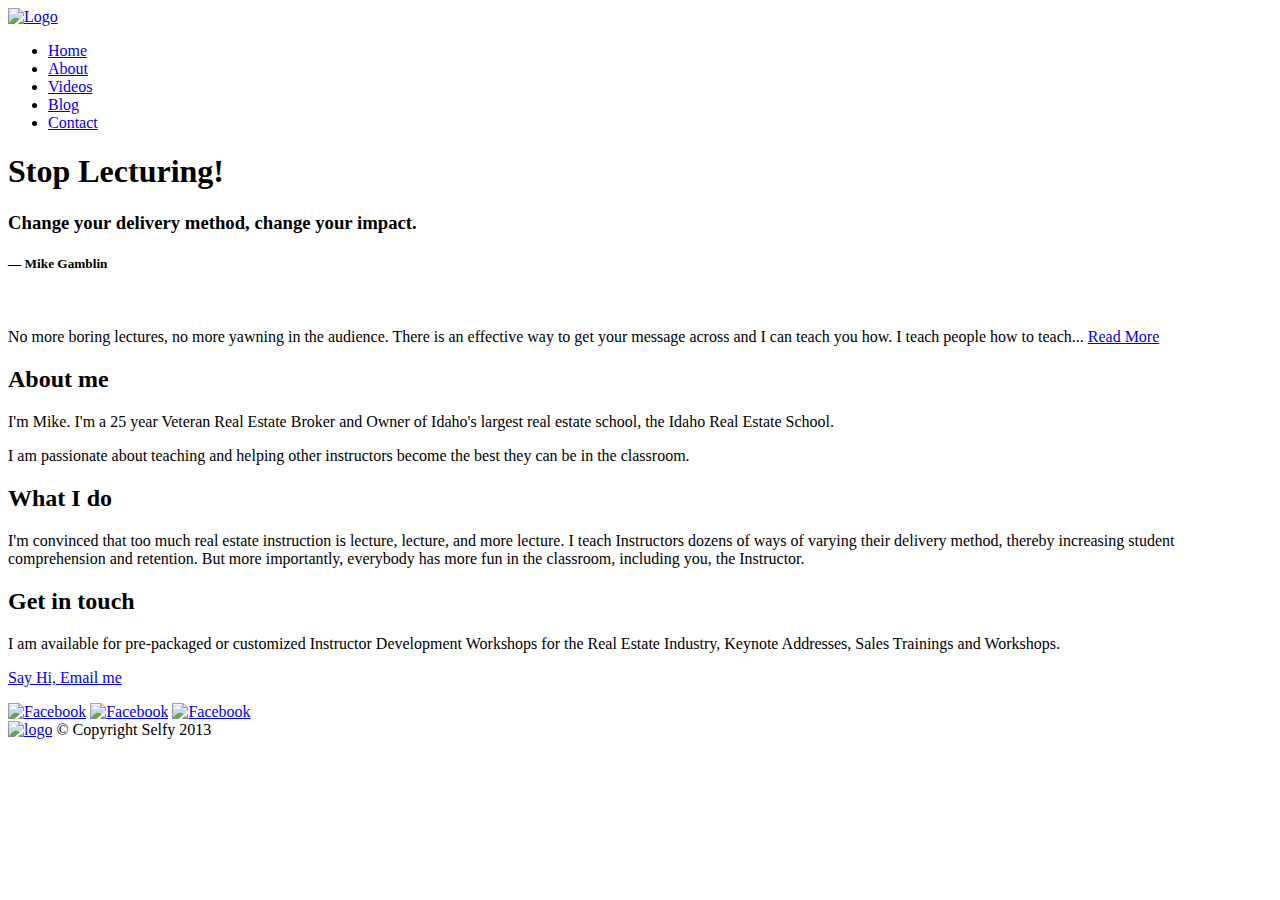
==== nomorelecture/app/index.html @ 77dcca08 "updating" ====
<!DOCTYPE html>
<!--[if lt IE 7]>      <html class="no-js lt-ie9 lt-ie8 lt-ie7"> <![endif]-->
<!--[if IE 7]>         <html class="no-js lt-ie9 lt-ie8"> <![endif]-->
<!--[if IE 8]>         <html class="no-js lt-ie9"> <![endif]-->
<!--[if gt IE 8]><!--> <html class="no-js"> <!--<![endif]-->
    <head>
        <meta charset="utf-8">
        <meta http-equiv="X-UA-Compatible" content="IE=edge,chrome=1">
        <meta content="width=device-width, initial-scale=1, maximum-scale=1, user-scalable=no" name="viewport">
        <meta content="black" name="apple-mobile-web-app-status-bar-style">

        <title>No More Lecture</title>
        <meta name="description" content="">

         <link rel="stylesheet" type="text/css" href="css/normalize.min.css">
         <link rel="stylesheet" type="text/css" href="css/main.css">
         <link rel="stylesheet" type="text/css" href="js/fancybox/jquery.fancybox.css?v=2.1.4" media="screen" />
         <script src="js/vendor/modernizr-2.6.2-respond-1.1.0.min.js"></script>
    </head>
    <body>

    <!--[if lt IE 7]>
        <p class="chromeframe">You are using an outdated browser. <a href="http://browsehappy.com/">Upgrade your browser today</a> or <a href="http://www.google.com/chromeframe/?redirect=true">install Google Chrome Frame</a> to better experience this site.</p>
    <![endif]-->


		<!-- Start Main Navigation -->
        <div class="header-container" id="masthead">
            <header class="wrapper clearfix">
            	<a href="index.html" class="logo"><img src="img/logo@2x.png" alt="Logo" /></a>
                <nav>
           			<ul class="nav" id="nav">
                    	<li><a class="active" href="index.html">Home</a></li>
                        <li><a href="about.html">About</a></li>
                        <!-- <li><a href="styles.html">Styles</a></li> -->
                        <li><a href="gallery.html">Videos</a></li>
                        <li><a href="blog.html">Blog</a></li>
                        <li class="last"><a href="contact.html">Contact</a></li>
                    </ul>
                </nav>
            </header>


            <!-- Start Masthead -->
            <div class="wrapper clearfix">
            	<div class="cta two-third">
            		<h1>Stop Lecturing!</h1>
            		<h3>Change your delivery method, change your impact.</h3>
            		<h5>— Mike Gamblin</h5>
            		<br/>
            		<p>No more boring lectures, no more yawning in the audience. There is an effective way to get your message across and I can teach you how. I teach people how to teach...  <a href="styles.html">Read More</a></p>
            	</div>
            </div>
        </div>




		 <!-- Start Main Body -->
        <div class="main-container">
            <div class="main wrapper clearfix">


            	<!-- Start Main Content -->
                <div class="main-content full">
                	<div class="clearfix">

                		<!-- Columns Thirds -->
                        <div class="clearfix">
                        <div class="third">
                        	<h2>About me</h2>
                        	<p>I'm Mike. I'm a 25 year Veteran Real Estate Broker and Owner of Idaho's largest real estate school, the Idaho Real Estate School. </p>
                        	<p>I am passionate about teaching and helping other instructors become the best they can be in the classroom.</p>

                        </div>

                        <div class="third">
                        	<h2>What I do</h2>
                        	<p> I'm convinced that too much real estate instruction is lecture, lecture, and more lecture. I teach Instructors dozens of ways of varying their delivery method, thereby increasing student comprehension and retention. But more importantly, everybody has more fun in the classroom, including you, the Instructor. </p>
                        </div>

                        <div class="third last">
                        	<h2>Get in touch</h2>
                        	<p>I am available for pre-packaged or customized Instructor Development Workshops for the Real Estate Industry, Keynote Addresses, Sales Trainings and Workshops.</p>
                        	<p><a href="contact.html" class="more">Say Hi, Email me</a></p>
                        </div>
                        </div>


					<!-- Finish Main Content -->
                	</div>
                </div>




        	</div> <!-- #main -->
        </div> <!-- #main-container -->


		<!-- Start Footer -->
		<footer>
			<div class="main wrapper clearfix">
				<div class="foot right">
					<a href="#" class="social-link"><img src="img/icon-facebook@2x.png" alt="Facebook" /></a>
					<a href="#" class="social-link"><img src="img/icon-twitter@2x.png" alt="Facebook" /></a>
					<a href="#" class="social-link"><img src="img/icon-linkedin@2x.png" alt="Facebook" /></a>
				</div>

				<div class="foot left">
					<a href="index.html" class="logo-foot"><img src="img/logo-foot@2x.png" alt="logo" /></a>
					© Copyright Selfy 2013
				</div>
			</div>
		</footer>



		<!-- Start Scripts -->
        <script src="http://ajax.googleapis.com/ajax/libs/jquery/1.8.3/jquery.min.js"></script>
        <script>window.jQuery || document.write('<script src="js/vendor/jquery-1.8.3.min.js"><\/script>')</script>
		<script type="text/javascript" src="js/tinynav.min.js"></script>
		<script type="text/javascript" src="js/fitvids.min.js"></script>
		<script type="text/javascript" src="js/jquery.widowFix-1.3.2.min.js"></script>
		<script type="text/javascript" src="js/fancybox/jquery.fancybox.js?v=2.1.4"></script>
		<script type="text/javascript" src="js/backstretch.js"></script>
		<script type="text/javascript" src="js/main.js"></script>



		<!-- Start Google Analytics -->
		<script>
		    var _gaq=[['_setAccount','UA-XXXXX-X'],['_trackPageview']];
		    (function(d,t){var g=d.createElement(t),s=d.getElementsByTagName(t)[0];
		    g.src=('https:'==location.protocol?'//ssl':'//www')+'.google-analytics.com/ga.js';
		    s.parentNode.insertBefore(g,s)}(document,'script'));

		</script>



    </body>
</html>
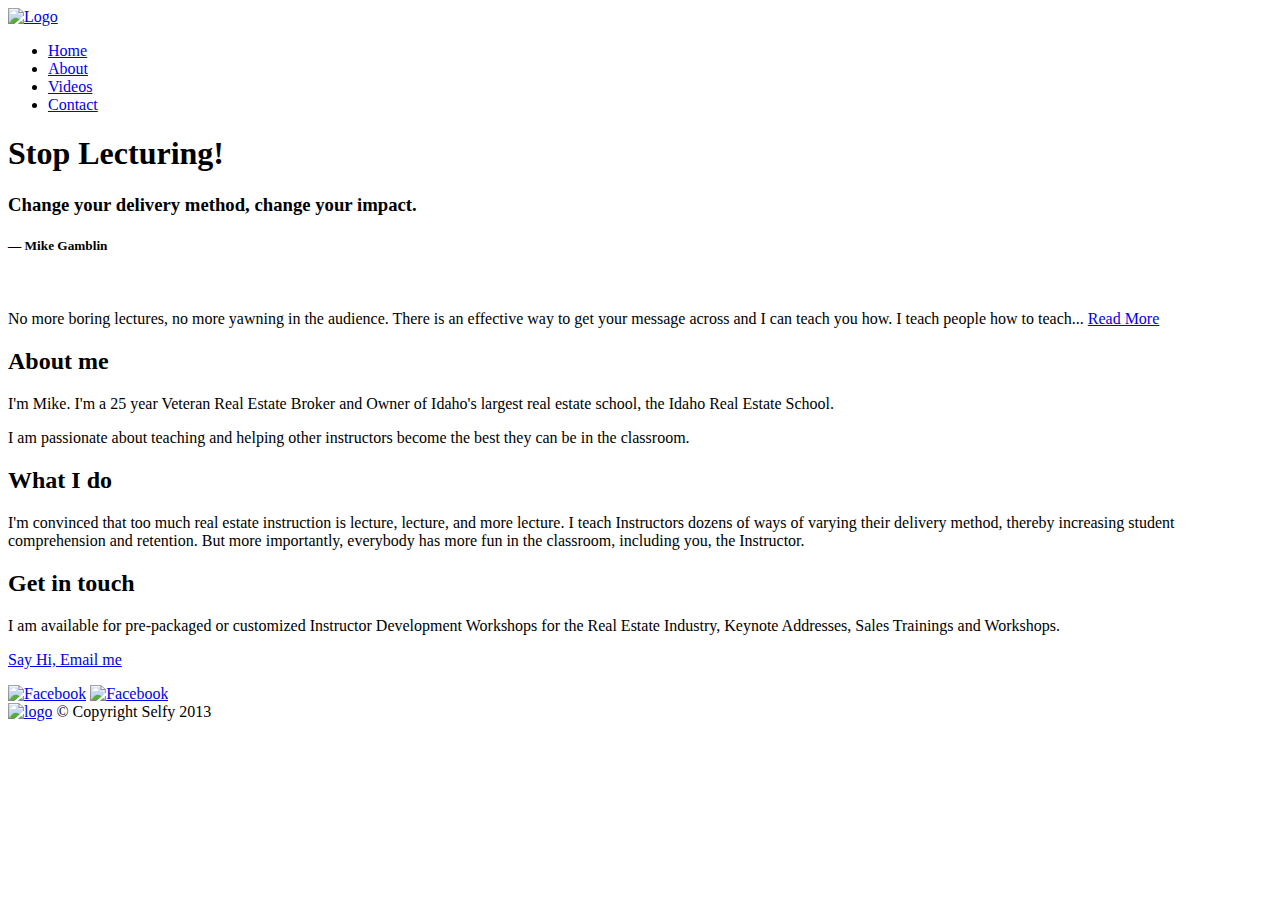
==== commit ff676935: "pages and text" ====
--- a/nomorelecture/app/index.html
+++ b/nomorelecture/app/index.html
@@ -34,7 +34,7 @@
                         <li><a href="about.html">About</a></li>
                         <!-- <li><a href="styles.html">Styles</a></li> -->
                         <li><a href="gallery.html">Videos</a></li>
-                        <li><a href="blog.html">Blog</a></li>
+                        <!-- <li><a href="blog.html">Blog</a></li> -->
                         <li class="last"><a href="contact.html">Contact</a></li>
                     </ul>
                 </nav>
@@ -102,9 +102,9 @@
 		<footer>
 			<div class="main wrapper clearfix">
 				<div class="foot right">
-					<a href="#" class="social-link"><img src="img/icon-facebook@2x.png" alt="Facebook" /></a>
-					<a href="#" class="social-link"><img src="img/icon-twitter@2x.png" alt="Facebook" /></a>
-					<a href="#" class="social-link"><img src="img/icon-linkedin@2x.png" alt="Facebook" /></a>
+					<a href="https://www.facebook.com/IdahoRES?fref=ts" class="social-link"><img src="img/icon-facebook@2x.png" alt="Facebook" /></a>
+					<!-- <a href="#" class="social-link"><img src="img/icon-twitter@2x.png" alt="Facebook" /></a> -->
+					<a href="https://www.linkedin.com/profile/view?id=AAkAAAEPDfsBoM0ITORLTB28jUYJSAECQfRASCw&authType=NAME_SEARCH&authToken=Ce_L&locale=en_US&trk=tyah&trkInfo=clickedVertical%3Amynetwork%2CclickedEntityId%3A17763835%2CauthType%3ANAME_SEARCH%2Cidx%3A1-1-1%2CtarId%3A1441680575246%2Ctas%3Amike%20gamblin" class="social-link"><img src="img/icon-linkedin@2x.png" alt="Facebook" /></a>
 				</div>
 
 				<div class="foot left">
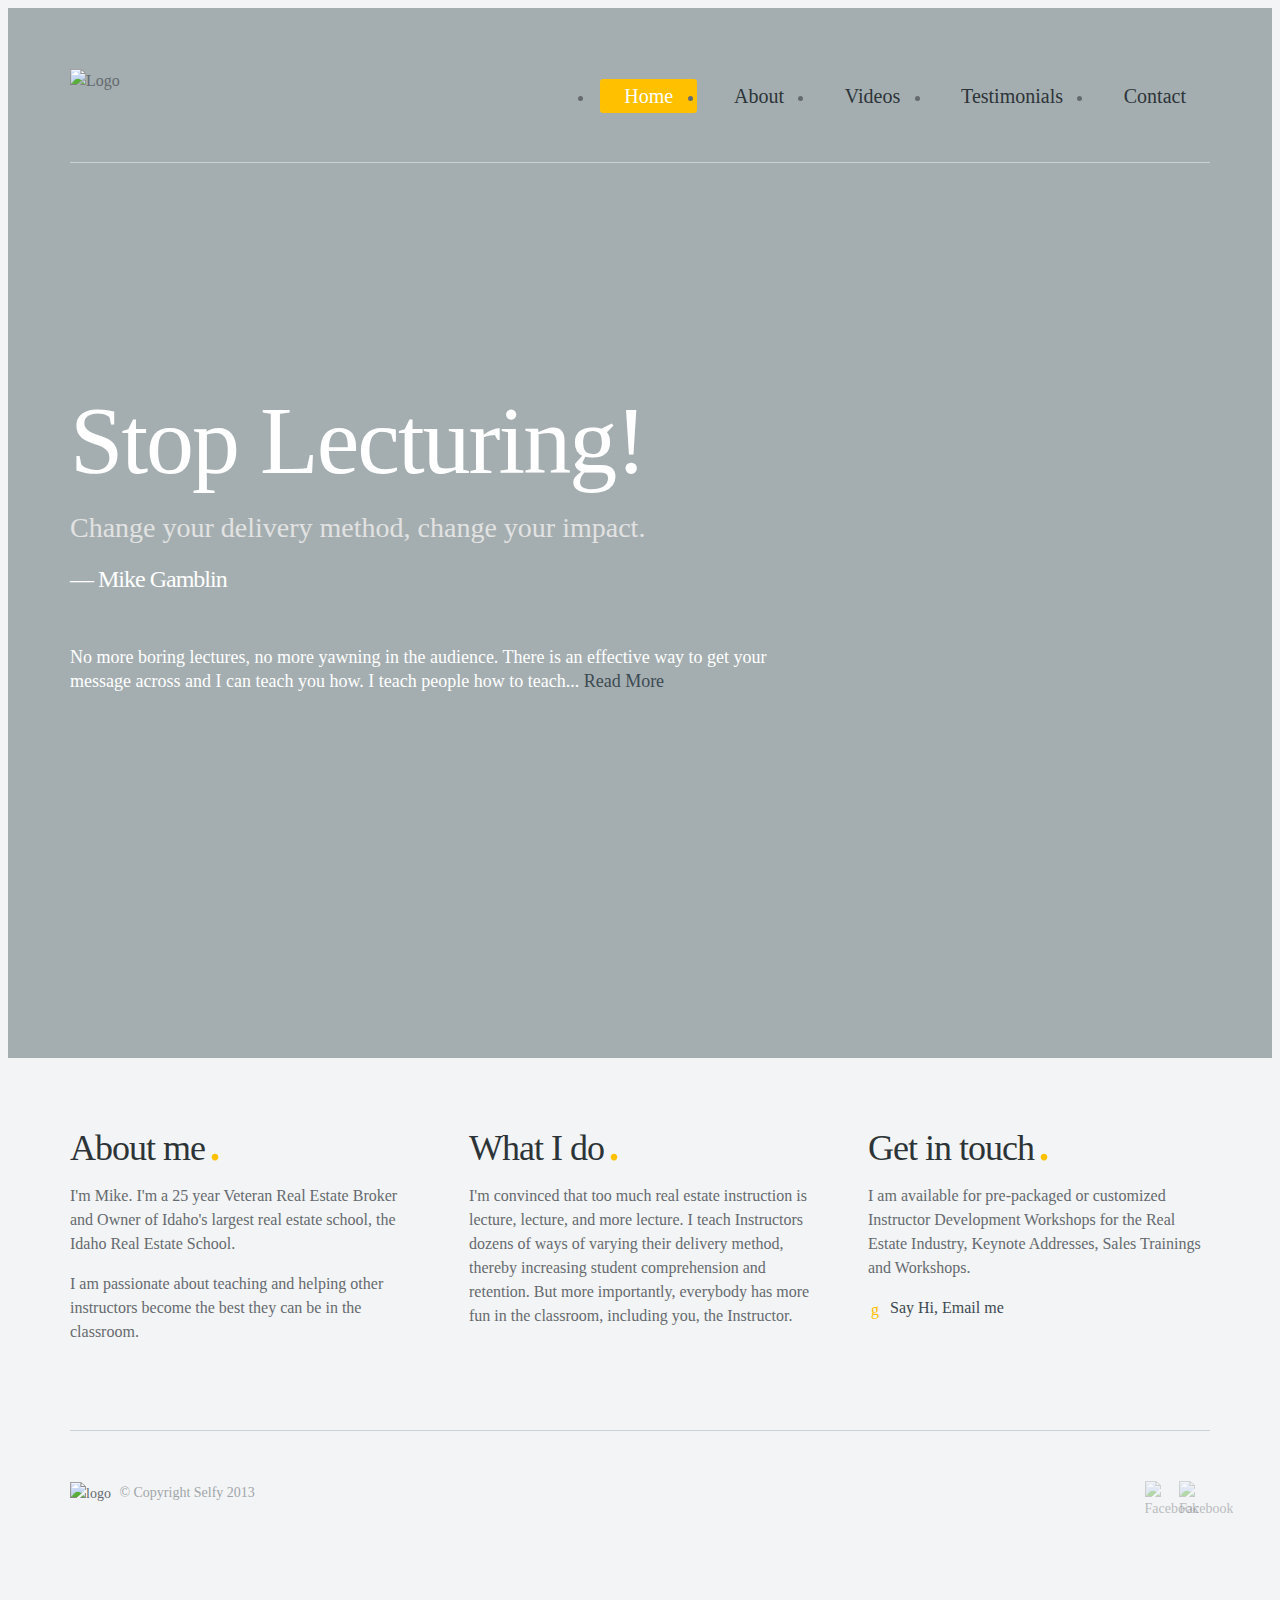
==== commit 54ab9ae9: "testimonials" ====
--- a/nomorelecture/app/index.html
+++ b/nomorelecture/app/index.html
@@ -9,7 +9,7 @@
         <meta content="width=device-width, initial-scale=1, maximum-scale=1, user-scalable=no" name="viewport">
         <meta content="black" name="apple-mobile-web-app-status-bar-style">
 
-        <title>No More Lecture</title>
+        <title>Learn.Speak.Grow.</title>
         <meta name="description" content="">
 
          <link rel="stylesheet" type="text/css" href="css/normalize.min.css">
@@ -34,7 +34,7 @@
                         <li><a href="about.html">About</a></li>
                         <!-- <li><a href="styles.html">Styles</a></li> -->
                         <li><a href="gallery.html">Videos</a></li>
-                        <!-- <li><a href="blog.html">Blog</a></li> -->
+                        <li><a href="blog.html">Testimonials</a></li>
                         <li class="last"><a href="contact.html">Contact</a></li>
                     </ul>
                 </nav>
@@ -48,7 +48,7 @@
             		<h3>Change your delivery method, change your impact.</h3>
             		<h5>— Mike Gamblin</h5>
             		<br/>
-            		<p>No more boring lectures, no more yawning in the audience. There is an effective way to get your message across and I can teach you how. I teach people how to teach...  <a href="styles.html">Read More</a></p>
+            		<p>No more boring lectures, no more yawning in the audience. There is an effective way to get your message across and I can teach you how. I teach people how to teach...  <a href="about.html">Read More</a></p>
             	</div>
             </div>
         </div>
--- a/nomorelecture/app/css/main.css
+++ b/nomorelecture/app/css/main.css
@@ -0,0 +1,852 @@
+/* ==========================================================================
+   Author - kenny Williams  // hirekenny.com.au
+   ========================================================================== */
+
+body { font-size: 1em; line-height: 1.4;  padding-bottom: 4em; }
+::-moz-selection { background: #b3d4fc; text-shadow: none; }
+::selection { background: #b3d4fc; text-shadow: none; }
+.chromeframe { margin: 0.2em 0; background: #ccc; color: #000; padding: 0.2em 0;}
+img { vertical-align: middle; border: none; }
+a{ text-decoration: none; }
+ol, ul{ margin: 0; padding: 0; }
+body {-webkit-font-smoothing: antialiased; font-smooth: always; text-shadow: 1px 1px 1px rgba(0,0,0,0.004); font: 16px/24px 'robotoregular'; }
+.wrapper { width: 1140px; margin: 0 auto; }
+
+
+
+/* ==========================================================================
+   Theme Colours
+   ========================================================================== */
+body{
+   	background: #f3f4f5;  /* Background for Site */
+}
+html, button, input, select, textarea, a {
+	color: #656a6f; /* General Body Text Color*/
+}
+.main ul li:before, h1 span, h2 span, h3 span, h4 span, .highlight, h5, h6, h1:after, h2:after, h3:after, .main-container a:hover,
+.more:before, ol > li:before, .cta a:hover, .error[generated=true], .footable.breakpoint > tbody > tr > td.expand:before{
+	color: #ffc000; /* Feature Color*/
+}
+a.btn, input[type=button], nav a.active, input[type=submit]{
+	background-color: #ffc000; /* Button Back Ground Color*/
+	color: #fff; /* Button Text Color*/
+}
+a.btn:hover, input[type=button]:hover, nav a:hover, input[type=submit]:hover{
+	background-color: #646d72; /* Button Back Ground Color on Hover*/
+	color: #fff;
+}
+h1, h2, h3, h4, .nav a, h1 a, h2 a, h3 a, h4 a, #response .success, .success:before, #response .failure{
+	color: #2d3438; /* Headings Color*/
+}
+strong, b, .lead, .main table th, blockquote, .more, .cta a{
+	color: #3c4a52; /* Headings Color*/
+}
+#masthead{
+	background: #a4aeb0!important; /* Home Page Masthead Background Color - Match to image*/
+}
+.cta, .cta h1, .cta h2, .cta h4, .cta h5{
+	color: #fff; /* Masthead Headings Color*/
+}
+.cta h3{
+	color: #e2e2e2; /* Masthead Headings Color*/
+}
+
+
+
+/* ==========================================================================
+   Logos
+   ========================================================================== */
+.logo{
+	max-width: 131px; /* Update width to suite your own logo size */
+}
+.logo-foot{
+	max-width: 45px; /* Update width to suite your own logo size */
+}
+
+
+
+
+
+
+/* ==========================================================================
+   Masthead Styles
+   ========================================================================== */
+#masthead{
+	display: block;
+	height: 1050px;
+}
+
+.cta h1{
+	font-family: 'robotoblack';
+	font-size: 96px;
+	margin-bottom: 15px;
+	letter-spacing: -2px;
+}
+.cta h3{
+	font-family: 'aleoitalic';
+	letter-spacing: 0;
+}
+.cta h1:after, .cta h2:after, .cta h3:after {
+	content: none;
+}
+.cta{
+	margin-top: 18%;
+	padding-bottom: 30px;
+	font-size: 18px;
+}
+.cta a{
+	-webkit-transition: all 250ms ease-in-out;
+	-moz-transition: all 250ms ease-in-out;
+	-ms-transition: all 250ms ease-in-out;
+	-o-transition: all 250ms ease-in-out;
+	transition: all 250ms ease-in-out;
+}
+
+
+
+
+/* ==========================================================================
+   Main Navigation Styles
+   ========================================================================== */
+
+.logo{
+	display: inline-block;
+	float: left;
+}
+.logo img, .logo-foot img{
+	width: 100%;
+}
+.header-container nav{
+	float: right;
+	margin-top: 10px;
+}
+.header-container .nav li{
+	float: left;
+	position: relative;
+	padding: .4em .4em;
+}
+.nav a{
+	font-family: 'robotobold_condensed';
+	font-size: 20px;
+	padding: 0.3em 1.2em;
+	-webkit-border-radius: 3px;
+	-moz-border-radius: 3px;
+	border-radius: 3px;
+	white-space: nowrap;
+	-webkit-transition: all 250ms ease-in-out;
+	-moz-transition: all 250ms ease-in-out;
+	-ms-transition: all 250ms ease-in-out;
+	-o-transition: all 250ms ease-in-out;
+	transition: all 250ms ease-in-out;
+}
+.tinynav {
+	display: none;
+	width: 100%;
+	margin-top: .5em;
+	margin-bottom: .6em;
+}
+
+
+
+/* ==========================================================================
+   Main Container General Layout Styles
+   ========================================================================== */
+.header-container header{
+	padding-top: 60px;
+	border-bottom: 1px solid #cad2d7;
+	padding-bottom: 45px;
+}
+.main-container{
+	padding: 50px 0;
+}
+.main-content{
+	width: 65%;
+	float: left;
+}
+.main-content.full{
+	width: 100%;
+	float: none;
+}
+.main-content img, .right-aside img{
+	max-width: 100%;width: 100%;
+	background: #d7dce3;
+	border: 6px solid #fff;
+	margin: 1em 0;
+	-webkit-box-sizing: border-box;
+	    -moz-box-sizing: border-box;
+	    box-sizing: border-box;
+}
+a img{
+	-webkit-transition: all 250ms ease-in-out;
+	-moz-transition: all 250ms ease-in-out;
+	-ms-transition: all 250ms ease-in-out;
+	-o-transition: all 250ms ease-in-out;
+	transition: all 250ms ease-in-out;
+	opacity: 1;
+	position: relative;
+}
+a img:hover{
+	opacity: .6;
+}
+.right-aside{
+	float: right;
+	width: 24%;
+	border-left: 1px solid #cad2d7;
+	padding-left: 4%;
+}
+.right-aside img{
+	width: 100%;
+}
+
+
+
+/* ============= Columns ===============*/
+.half{
+	width: 47%;
+	margin-right: 6%;
+	float: left;
+}
+.third{
+	width: 30%;
+	margin-right: 5%;
+	float: left;
+}
+.fourths{
+	width: 22%;
+	margin-right: 4%;
+	float: left;
+}
+.two-third, .cta.two-third{
+	width: 65%;
+	margin-right: 5%;
+	float: left;
+}
+.three-fourths{
+	width: 74%;
+	margin-right: 4%;
+	float: left;
+}
+.left{
+	float: left;
+}
+.right{
+	float: right;
+}
+
+
+
+
+/* ==========================================================================
+   Typography
+   ========================================================================== */
+h1, h2, h3, h4, h5, h6, p{
+	word-wrap: break-word;
+}
+h1, h2, h3, h4, h5, h6{
+	font-weight: normal;
+	line-height: 100%;
+	letter-spacing: -1px;
+	margin: 25px 0 .5em;
+}
+h1{
+	font-size: 66px;
+}
+h2{
+	font-size: 36px;
+	margin-top: 15px;
+}
+h3{
+	font-size: 28px;
+}
+h4, h5{
+	font-size: 24px;
+}
+h6{
+	font-size: 14px;
+	letter-spacing: 0px;
+	position: relative;
+}
+h6.meta, blockquote h6{
+	top: -1.4em;
+}
+strong, h1, h2, h3, h4, h5, h6, b, .more, ol > li:before, .cta a{
+	font-family: 'robotobold';
+	font-weight: normal;
+}
+h1:after, h2:after, h3:after{
+	content: ".";
+	font-size: 56px;
+	position: relative;
+	padding-left: 3px;
+}
+em{
+	font-style: normal;
+	font-family: 'robotoitalic';
+}
+.lead, blockquote{
+	font-size: 24px;
+	line-height: 32px;
+	font-family: 'aleoitalic';
+}
+.lead{
+	margin-top: 0;
+}
+
+.main-container a{
+	-webkit-transition: all 250ms ease-in-out;
+	-moz-transition: all 250ms ease-in-out;
+	-ms-transition: all 250ms ease-in-out;
+	-o-transition: all 250ms ease-in-out;
+	transition: all 250ms ease-in-out;
+	cursor: pointer;
+}
+
+
+hr { display: block; height: 1px; border: 0; border-top: 1px solid #cad2d7; padding: 0; margin: 3em 0; }
+hr.dash { display: block; height: 1px; border: 0; border-top: 1px dashed #cad2d7; margin: 3em 0; padding: 0; }
+hr.dots { display: block; height: 1px; border: 0; border-top: 1px dotted #cad2d7; margin: 3em 0; padding: 0; }
+
+
+iframe{
+	margin-top: 1em;
+	margin-bottom: 1em;
+	padding: 1%;
+	-webkit-border-radius: 3px;
+	-moz-border-radius: 3px;
+	border-radius: 3px;
+	background-color: #fff;
+	width: 98%;
+}
+.fluid-width-video-wrapper{
+	margin-bottom: 1em;
+	background-color: #ffffff;
+}
+.fluid-width-video-wrapper iframe{
+	width: 100%;
+	padding: 0;
+	margin: 0;
+}
+
+
+blockquote, blockquote.right, blockquote.left{
+	margin: 0 3% 3%;
+}
+
+
+
+/* ============= Lists ===============*/
+.main ul, .main ol{
+	margin-bottom: 12px;
+}
+.main ul li, .more{
+	list-style-type: none;
+	line-height: 20px;
+	padding-top: 5px;
+	padding-bottom: 8px;
+	position: relative;
+	padding-left: 22px;
+}
+
+.main ul li:before, .more:before{
+	content: "g";
+	font-family: 'bulletsregular';
+	font-size: 16px;
+	left: 3px;
+	top: 6px;
+	position: absolute;
+}
+.main ol{
+	margin-left: 22px;
+}
+ol {
+    counter-reset:li; /* Initiate a counter */
+    margin-left:0; /* Remove the default left margin */
+    padding-left:0; /* Remove the default left padding */
+}
+ol > li {
+    position:relative; /* Create a positioning context */
+    list-style:none; /
+	margin: 0 0 0 1em;
+	padding-top: 3px;
+	padding-bottom: 5px;
+	padding-left: 0px;
+}
+ol > li:before {
+    content:counter(li) "."; /* Use the counter as content */
+    counter-increment:li; /* Increment the counter by 1 */
+    position:absolute;
+    top:-2px;
+    left:-1.5em;
+    -moz-box-sizing:border-box;
+    -webkit-box-sizing:border-box;
+    box-sizing:border-box;
+    width:1.5em;
+    margin-right:8px;
+    padding:4px;
+    text-align:center;
+}
+li ol,li ul {margin-top:6px;}
+ol ol li:last-child {margin-bottom:0;}
+
+
+
+
+/* ============= Buttons ===============*/
+a.btn, input[type=button], input[type=submit]{
+	border: none;
+	color: #fff;
+	font-weight: normal;
+	font-size: 18px;
+	font-family: 'robotobold';
+	-webkit-border-radius: 3px;
+	-moz-border-radius: 3px;
+	border-radius: 3px;
+	padding: .6em 1.2em;
+	white-space: nowrap;
+	display: inline-block;
+	-webkit-transition: all 250ms ease-in-out;
+	-moz-transition: all 250ms ease-in-out;
+	-ms-transition: all 250ms ease-in-out;
+	-o-transition: all 250ms ease-in-out;
+	transition: all 250ms ease-in-out;
+	margin-bottom: .5em;
+	margin-top: .5em;
+}
+a.btn:hover{
+	color: #fff;
+}
+a.small-btn{
+	font-size: 14px;
+	padding: .4em .9em;
+}
+a.xsmall-btn{
+	font-size: 12px;
+	padding: .2em .7em;
+}
+
+
+
+/* ============= Tables ===============*/
+.main table{
+	border: 1px solid #dde1e5;
+	text-align: left;
+	width: 100%;
+	background: #ffffff;
+}
+.main table th{
+	padding: .5em;
+	border: 1px solid #dde1e5;
+	background-color: #ebedef;
+	vertical-align: top;
+}
+.main table td{
+	padding: .5em;
+	border: 1px solid #dde1e5;
+	vertical-align: top;
+}
+.main table tr:nth-child(2n+1){
+	background-color: #f8f8f8;
+}
+
+
+
+
+/* ============= Forms ===============*/
+form{
+	margin-top: 3em;
+}
+fieldset{
+	padding: 1em;
+	-webkit-border-radius: 3px;
+	-moz-border-radius: 3px;
+	border-radius: 3px;
+	border: 1px solid #d9d6cf;
+	margin-bottom: 1em;
+}
+fieldset fieldset{
+	background: #ffffff;
+}
+label{
+	font-weight: normal;
+	font-family: 'robotobold';
+	padding-right: 1em;
+	display: block;
+}
+input[type=text],  input[type=email], input[type=password], textarea{
+ 	border: 1px solid #dde1e5;
+	background: #ffffff;
+	padding: 10px 2%;
+	font-family: 'robotolight_italic';
+	color: #969ca5;
+	-webkit-border-radius: 3px;
+	-moz-border-radius: 3px;
+	border-radius: 3px;
+	display: inline-block;
+	outline: none;
+	margin-bottom: 1em;
+	resize: none;
+	display: block;
+	width: 68%;
+	-webkit-appearance: none;
+}
+ input[type=text]:focus, textarea:focus, input[type=email]:focus, input[type=password]:focus{
+ 	border: 1px solid #efdca2;
+ }
+textarea{
+	width: 96%;
+	height: 140px;
+	display: block;
+	resize: none;
+	outline: none;
+}
+select, input[type=radio], input[type=checkbox] {
+	margin-bottom: 1em;
+	margin-right: 6px;
+}
+.error[generated=true] {
+	font-size: 14px;
+	font-family: 'robotoitalic';
+}
+
+
+
+
+/* ==========================================================================
+   Footer Styles
+   ========================================================================== */
+
+footer .wrapper{
+	font-size: 14px;
+	color: #9fa6aa;
+	border-top: 1px solid #cad2d7;
+	padding: 50px 0 50px;
+	margin-top: 20px;
+}
+.logo-foot{
+	display: inline-block;
+	padding-right: 5px;
+}
+.social-link{
+	width: 31px;
+	opacity: .4;
+	display: inline-block;
+	-webkit-transition: all 250ms ease-in-out;
+	-moz-transition: all 250ms ease-in-out;
+	-ms-transition: all 250ms ease-in-out;
+	-o-transition: all 250ms ease-in-out;
+	transition: all 250ms ease-in-out;
+}
+.social-link img{
+	width: 100%;
+}
+.social-link:hover{
+	opacity: 1;
+}
+
+
+/* ==========================================================================
+   Author's custom styles
+   ========================================================================== */
+
+
+
+
+
+
+
+
+
+
+
+
+/* ==========================================================================
+   Media Queries 480
+   ========================================================================== */
+@media only screen and (max-width: 480px) {
+	 input[type=text],  input[type=email], input[type=password], textarea, a.btn, input[type=button], input[type=submit]{
+		padding: 10px 2%;
+		width: 96%;
+	}
+	a.btn, input[type=button]{
+		text-align: center;
+	}
+	a.small-btn{
+		font-size: 14px;
+		padding: .4em 2%;
+	}
+	a.xsmall-btn{
+		font-size: 12px;
+		padding: .2em 2%;
+	}
+	iframe{
+		max-height: 320px;
+	}
+
+}
+
+
+
+/* ==========================================================================
+   Media Queries 600
+   ========================================================================== */
+@media only screen and (max-width: 600px) {
+
+	.logo{
+		float: none;
+		padding-bottom: 20px;
+	}
+	.header-container nav{
+		float: none;
+	}
+	select.tinynav{
+		width: 100%;
+	}
+	.main-content img{
+		width: 100%;
+	}
+	.backstretch{
+		opacity: 0.2;
+	}
+	.cta.two-third{
+		width: 100%;
+		margin-right: 0%;
+		float: none;
+	}
+
+
+	/* ============= Tables ===============*/
+		.main table{
+			border-left: 1px solid #cad2d7;
+			border-right: 1px solid #cad2d7;
+			border-top: none;
+			border-bottom: none;
+		}
+}
+
+
+/* ==========================================================================
+   Media Queries 768
+   ========================================================================== */
+@media only screen and (max-width: 768px) {
+	.tinynav {
+		display: block;
+	}
+	#nav{
+		display: none;
+	}
+	#masthead{
+		display: block;
+		height: 100%;
+	}
+	.cta h1{
+		font-size: 72px;
+	}
+
+	/* ============= Main Container General Layout Styles===============*/
+	.header-container header{
+		padding: 30px 0 25px;
+		text-align: center;
+	}
+	.main-content, .right-aside{
+		width: 100%;
+		float: none;
+		border: none;
+		padding-left: 0;
+		padding-right: 0;
+	}
+	.main-container{
+		padding: 25px 0 50px;
+	}
+	.right-aside{
+		border-top: 1px solid #cad2d7;
+		margin-top: 25px;
+	}
+	/* ============= Columns ===============*/
+	.third, .half, .fourths, .two-third, ol.icon-lists li, ul.flag-lists li, .three-fourths, .foot.left, .foot.right{
+		width: 100%;
+		margin-right: 0%;
+		float: none;
+	}
+	.third, .half, .fourths, .two-third, .three-fourths{
+		margin-bottom: 30px;
+	}
+	blockquote.third, blockquote.half, blockquote.fourths, blockquote.two-third{
+		width: 100%;
+	}
+	blockquote, blockquote.right, blockquote.left{
+		margin: 0;
+	}
+	.foot.left, .foot.right{
+		display: block;
+		text-align: center;
+		margin-bottom: 50px;
+	}
+
+ }
+
+
+
+/* ==========================================================================
+   Media Queries 1140
+   ========================================================================== */
+@media only screen and (max-width: 1140px) {
+	.wrapper { width: 92%; margin: 0 4%; }
+}
+
+
+
+
+
+
+
+
+
+
+
+/* ==========================================================================
+   FONTS
+   ========================================================================== */
+
+@font-face {
+    font-family: 'aleoitalic';
+    src: url('../font/aleo-italic-webfont.eot');
+    src: url('../font/aleo-italic-webfont.eot?#iefix') format('embedded-opentype'),
+         url('../font/aleo-italic-webfont.woff') format('woff'),
+         url('../font/aleo-italic-webfont.ttf') format('truetype'),
+         url('../font/aleo-italic-webfont.svg#aleoitalic') format('svg');
+    font-weight: normal;
+    font-style: normal;
+
+}
+
+
+@font-face {
+    font-family: 'bulletsregular';
+    src: url('../font/bullets-webfont.eot');
+    src: url('../font/bullets-webfont.eot?#iefix') format('embedded-opentype'),
+         url('../font/bullets-webfont.woff') format('woff'),
+         url('../font/bullets-webfont.ttf') format('truetype'),
+         url('../font/bullets-webfont.svg#bulletsregular') format('svg');
+    font-weight: normal;
+    font-style: normal;
+
+}
+
+@font-face {
+    font-family: 'robotoblack';
+    src: url('../font/roboto-black-webfont.eot');
+    src: url('../font/roboto-black-webfont.eot?#iefix') format('embedded-opentype'),
+         url('../font/roboto-black-webfont.woff') format('woff'),
+         url('../font/roboto-black-webfont.ttf') format('truetype'),
+         url('../font/roboto-black-webfont.svg#robotoblack') format('svg');
+    font-weight: normal;
+    font-style: normal;
+
+}
+
+
+@font-face {
+    font-family: 'robotobold';
+    src: url('../font/roboto-bold-webfont.eot');
+    src: url('../font/roboto-bold-webfont.eot?#iefix') format('embedded-opentype'),
+         url('../font/roboto-bold-webfont.woff') format('woff'),
+         url('../font/roboto-bold-webfont.ttf') format('truetype'),
+         url('../font/roboto-bold-webfont.svg#robotobold') format('svg');
+    font-weight: normal;
+    font-style: normal;
+
+}
+
+
+@font-face {
+    font-family: 'robotobold_condensed';
+    src: url('../font/roboto-boldcondensed-webfont.eot');
+    src: url('../font/roboto-boldcondensed-webfont.eot?#iefix') format('embedded-opentype'),
+         url('../font/roboto-boldcondensed-webfont.woff') format('woff'),
+         url('../font/roboto-boldcondensed-webfont.ttf') format('truetype'),
+         url('../font/roboto-boldcondensed-webfont.svg#robotobold_condensed') format('svg');
+    font-weight: normal;
+    font-style: normal;
+
+}
+
+
+@font-face {
+    font-family: 'robotoitalic';
+    src: url('../font/roboto-italic-webfont.eot');
+    src: url('../font/roboto-italic-webfont.eot?#iefix') format('embedded-opentype'),
+         url('../font/roboto-italic-webfont.woff') format('woff'),
+         url('../font/roboto-italic-webfont.ttf') format('truetype'),
+         url('../font/roboto-italic-webfont.svg#robotoitalic') format('svg');
+    font-weight: normal;
+    font-style: normal;
+
+}
+
+
+
+
+@font-face {
+    font-family: 'robotolight_italic';
+    src: url('../font/roboto-lightitalic-webfont.eot');
+    src: url('../font/roboto-lightitalic-webfont.eot?#iefix') format('embedded-opentype'),
+         url('../font/roboto-lightitalic-webfont.woff') format('woff'),
+         url('../font/roboto-lightitalic-webfont.ttf') format('truetype'),
+         url('../font/roboto-lightitalic-webfont.svg#robotolight_italic') format('svg');
+    font-weight: normal;
+    font-style: normal;
+
+}
+
+
+
+
+@font-face {
+    font-family: 'robotoregular';
+    src: url('../font/roboto-regular-webfont.eot');
+    src: url('../font/roboto-regular-webfont.eot?#iefix') format('embedded-opentype'),
+         url('../font/roboto-regular-webfont.woff') format('woff'),
+         url('../font/roboto-regular-webfont.ttf') format('truetype'),
+         url('../font/roboto-regular-webfont.svg#robotoregular') format('svg');
+    font-weight: normal;
+    font-style: normal;
+
+}
+
+
+
+
+
+
+/* ==========================================================================
+   Helper classes
+   ========================================================================== */
+
+.clearfix:before, .clearfix:after { content: " "; display: table; }
+.clearfix:after { clear: both; }
+.clearfix { *zoom: 1; }
+.last{ margin-right: 0!important; padding-right: 0!important; border-right: none!important; }
+.first{ margin-left: 0!important; padding-left: 0!important; border-left: none!important; }
+.tableless, .tableless th, .tableless tr, .tableless td{
+	background: none!important;
+	border: none!important;
+	padding: 0px!important;
+}
+
+
+/* ==========================================================================
+   Print styles
+   ========================================================================== */
+
+@media print {
+* { background: transparent !important; color: #000 !important; box-shadow:none !important; text-shadow: none !important;}
+a, a:visited { text-decoration: underline; }
+a[href]:after { content: " (" attr(href) ")";}
+abbr[title]:after { content: " (" attr(title) ")"; }
+.ir a:after, a[href^="javascript:"]:after, a[href^="#"]:after { content: ""; }
+img { max-width: 100% !important; page-break-inside: avoid; }
+
+@page { margin: 0.5cm; }
+p, h2, h3 { orphans: 3; widows: 3; }
+h2, h3 { page-break-after: avoid; }
+}
